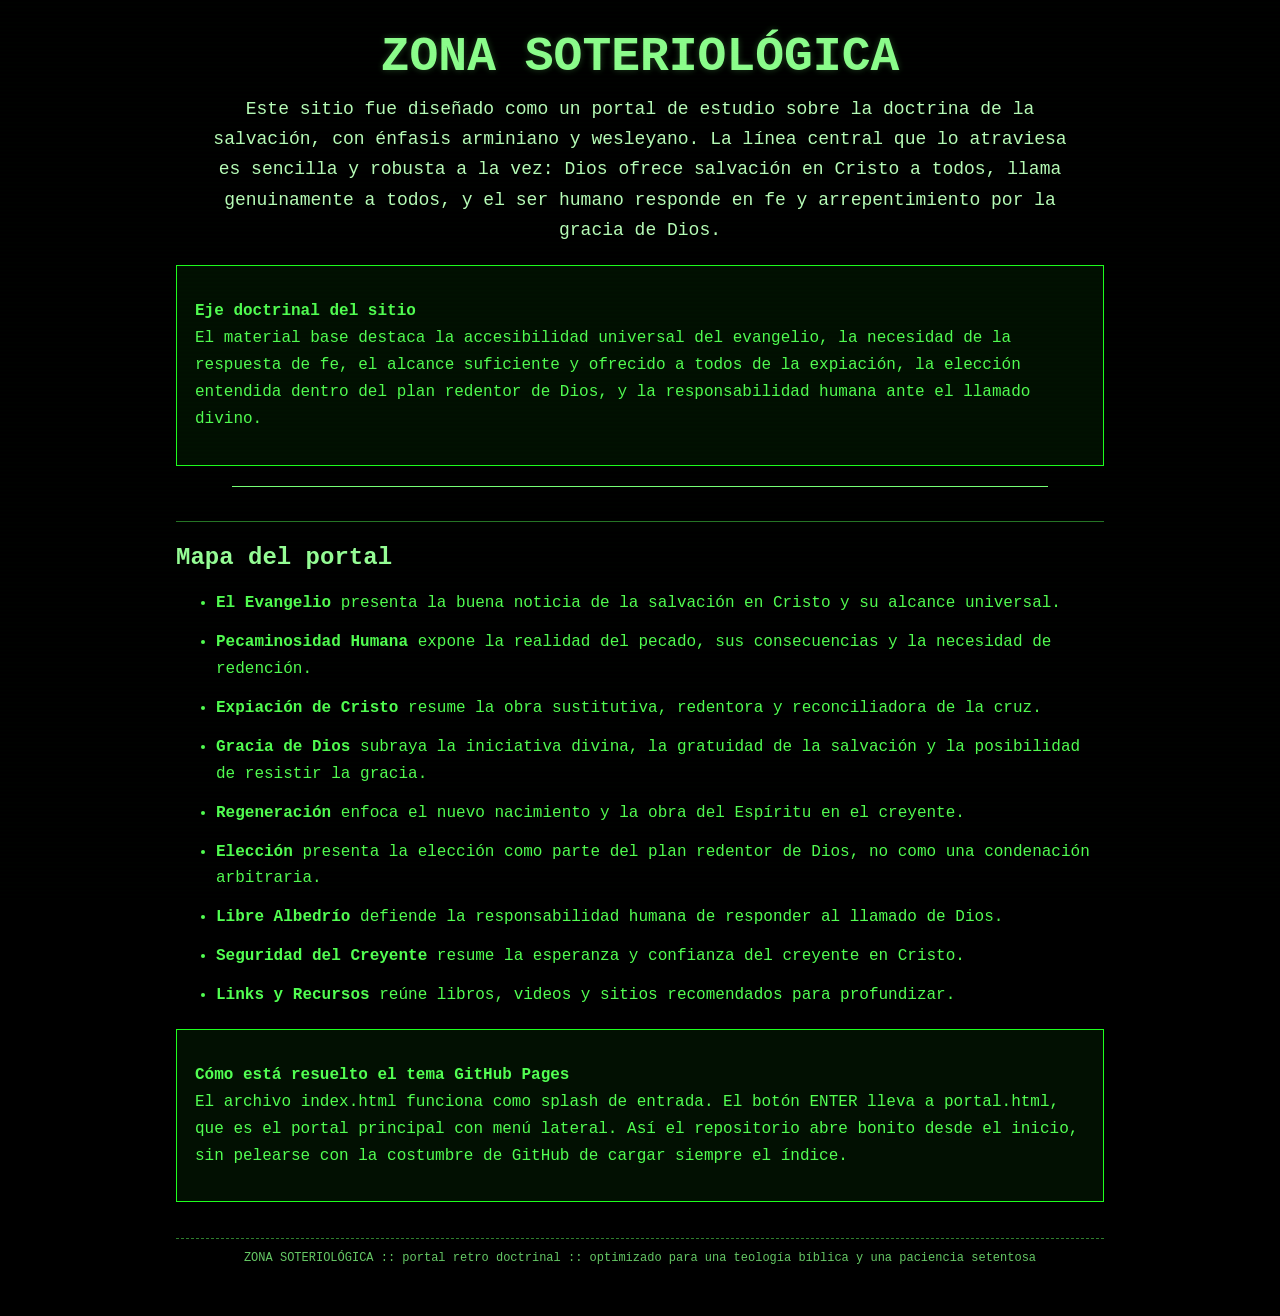
==== home.html @ 1f623d82 "Add files via upload" ====
<!DOCTYPE html>
<html lang="es">
<head>
  <meta charset="UTF-8">
  <meta name="viewport" content="width=device-width, initial-scale=1.0">
  <link rel="stylesheet" href="estilos.css">
  <title>Home</title>
</head>
<body>
  <div class="page">
    <h1>ZONA SOTERIOLÓGICA</h1>
    <p class="lead">Este sitio fue diseñado como un portal de estudio sobre la doctrina de la salvación, con énfasis arminiano y wesleyano. La línea central que lo atraviesa es sencilla y robusta a la vez: Dios ofrece salvación en Cristo a todos, llama genuinamente a todos, y el ser humano responde en fe y arrepentimiento por la gracia de Dios.</p>
    <div class="quote-box">
      <p><strong>Eje doctrinal del sitio</strong><br>
      El material base destaca la accesibilidad universal del evangelio, la necesidad de la respuesta de fe, el alcance suficiente y ofrecido a todos de la expiación, la elección entendida dentro del plan redentor de Dios, y la responsabilidad humana ante el llamado divino.</p>
    </div>
    <hr class="rule">
    <h2>Mapa del portal</h2>
    <ul class="inline-list">
      <li><strong>El Evangelio</strong> presenta la buena noticia de la salvación en Cristo y su alcance universal.</li>
      <li><strong>Pecaminosidad Humana</strong> expone la realidad del pecado, sus consecuencias y la necesidad de redención.</li>
      <li><strong>Expiación de Cristo</strong> resume la obra sustitutiva, redentora y reconciliadora de la cruz.</li>
      <li><strong>Gracia de Dios</strong> subraya la iniciativa divina, la gratuidad de la salvación y la posibilidad de resistir la gracia.</li>
      <li><strong>Regeneración</strong> enfoca el nuevo nacimiento y la obra del Espíritu en el creyente.</li>
      <li><strong>Elección</strong> presenta la elección como parte del plan redentor de Dios, no como una condenación arbitraria.</li>
      <li><strong>Libre Albedrío</strong> defiende la responsabilidad humana de responder al llamado de Dios.</li>
      <li><strong>Seguridad del Creyente</strong> resume la esperanza y confianza del creyente en Cristo.</li>
      <li><strong>Links y Recursos</strong> reúne libros, videos y sitios recomendados para profundizar.</li>
    </ul>
    <div class="note-box">
      <p><strong>Cómo está resuelto el tema GitHub Pages</strong><br>
      El archivo <code>index.html</code> funciona como splash de entrada. El botón ENTER lleva a <code>portal.html</code>, que es el portal principal con menú lateral. Así el repositorio abre bonito desde el inicio, sin pelearse con la costumbre de GitHub de cargar siempre el índice.</p>
    </div>
    <div class="footer-mini">ZONA SOTERIOLÓGICA :: portal retro doctrinal :: optimizado para una teología bíblica y una paciencia setentosa</div>
  </div>
</body>
</html>
---- estilos.css ----
:root{
  --bg:#000000;
  --panel:#031a03;
  --line:#1cff1c;
  --text:#52ff52;
  --text-dim:#36c936;
  --accent:#8bff8b;
  --warn:#d3ff00;
}
*{box-sizing:border-box}
html,body{margin:0;padding:0;background:var(--bg);color:var(--text);font-family:"Courier New", Courier, monospace;}
a{color:var(--accent);text-decoration:underline;}
a:hover{background:#093809;color:#d9ffd9;}
body::before{
  content:"";
  position:fixed; inset:0;
  background:
    linear-gradient(rgba(0,0,0,0.0), rgba(0,0,0,0.08) 50%, rgba(0,255,0,0.03) 51%, rgba(0,0,0,0.08));
  background-size:100% 4px;
  pointer-events:none;
  opacity:.32;
}
.starfield{
  background:#000 radial-gradient(circle at 10% 20%, rgba(0,255,0,.15) 0 1px, transparent 1px),
             radial-gradient(circle at 30% 80%, rgba(0,255,0,.18) 0 1px, transparent 1px),
             radial-gradient(circle at 60% 30%, rgba(160,255,160,.15) 0 1px, transparent 1px),
             radial-gradient(circle at 80% 70%, rgba(0,255,0,.18) 0 1px, transparent 1px),
             radial-gradient(circle at 90% 10%, rgba(0,255,0,.12) 0 1px, transparent 1px);
  background-size: 200px 200px, 260px 260px, 180px 180px, 240px 240px, 300px 300px;
  animation: drift 40s linear infinite;
}
@keyframes drift { from {background-position:0 0,0 0,0 0,0 0,0 0;} to {background-position:0 300px,0 220px,0 180px,0 250px,0 320px;} }
.blink{animation:blink 1.1s steps(2,start) infinite}
@keyframes blink{50%{opacity:0}}
.center-wrap{max-width:1100px;margin:0 auto;padding:18px 22px}
.splash{min-height:100vh;display:flex;align-items:center;justify-content:center;text-align:center}
.splash-box{width:min(900px,92vw);border:3px double var(--line);background:rgba(0,12,0,.86);padding:28px 26px;box-shadow:0 0 24px rgba(0,255,0,.15), inset 0 0 25px rgba(0,255,0,.08)}
.splash h1{margin:0 0 14px;font-size:clamp(28px,6vw,56px);letter-spacing:3px;color:#9cff9c;text-transform:uppercase;text-shadow:0 0 8px rgba(120,255,120,.35)}
.splash .sub{font-size:15px;line-height:1.55;color:var(--text)}
.splash .mini{font-size:13px;color:var(--text-dim)}
.enter-btn,.retro-btn{display:inline-block;margin-top:22px;padding:12px 22px;border:2px solid var(--line);background:#041804;color:#b6ffb6;text-decoration:none;font-weight:bold;box-shadow:inset 0 0 10px rgba(0,255,0,.1)}
.enter-btn:hover,.retro-btn:hover{background:#0a300a;color:#fff}
.portal-shell{display:grid;grid-template-columns:260px 1fr;min-height:100vh}
.sidebar{background:#13ff13;color:#001500;padding:6px;border-right:4px solid #0a600a}
.side-box{background:#13ff13;border:3px solid #001d00;min-height:calc(100vh - 12px);padding:8px 6px}
.side-title{font-size:14px;font-weight:bold;text-align:center;margin:8px 0 14px;color:#001000;text-transform:uppercase}
.side-link{display:block;padding:10px 8px;margin:0;border-top:2px solid #005f00;color:#001500;text-align:center;text-decoration:underline;font-size:13px}
.side-link:last-of-type{border-bottom:2px solid #005f00}
.side-small{font-size:12px;text-align:center;margin-top:18px;color:#003900;line-height:1.5}
.content-area{background:#000}
.topbar{padding:10px 20px;border-bottom:2px solid var(--line);font-size:13px;color:var(--text-dim);display:flex;justify-content:space-between;gap:12px;align-items:center}
.main-frame{width:100%;height:calc(100vh - 45px);border:0;background:#000}
.page{max-width:980px;margin:0 auto;padding:24px 26px 50px}
.page h1{font-size:clamp(28px,5vw,48px);text-align:center;text-transform:uppercase;color:#8dff8d;margin:6px 0 10px;text-shadow:0 0 7px rgba(130,255,130,.25)}
.page h2{font-size:24px;color:#97ff97;margin-top:34px;border-top:1px solid #267726;padding-top:22px}
.page h3{font-size:19px;color:#abffab;margin-top:24px}
.page p,.page li{font-size:16px;line-height:1.68}
.page .lead{font-size:18px;text-align:center;max-width:860px;margin:0 auto 18px;color:#b9ffb9}
.rule{border:0;border-top:1px solid #77ff77;margin:20px auto;width:88%}
.note-box,.link-box,.quote-box{border:1px solid #1eff1e;background:#021002;padding:16px 18px;margin:20px 0}
.link-grid{display:grid;grid-template-columns:repeat(auto-fit,minmax(240px,1fr));gap:14px}
.badge{display:inline-block;border:1px solid var(--line);padding:3px 8px;font-size:12px;margin:0 6px 8px 0}
.footer-mini{margin-top:36px;padding-top:12px;border-top:1px dashed #2e7f2e;color:#65c865;font-size:12px;text-align:center}
.inline-list li{margin-bottom:12px}
.banner-row{display:flex;flex-wrap:wrap;gap:8px;justify-content:center;margin:18px 0}
.banner{display:inline-flex;align-items:center;justify-content:center;width:88px;height:31px;border:1px solid #52ff52;background:#051805;color:#c9ffc9;font-size:10px;text-decoration:none;text-align:center;padding:3px;line-height:1.1}
.code-ish{font-size:13px;color:#9afc9a;background:#021002;border:1px dashed #2ea52e;padding:10px}
@media (max-width: 900px){
  .portal-shell{grid-template-columns:1fr}
  .sidebar{border-right:0;border-bottom:4px solid #0a600a}
  .side-box{min-height:auto}
  .main-frame{height:78vh}
}
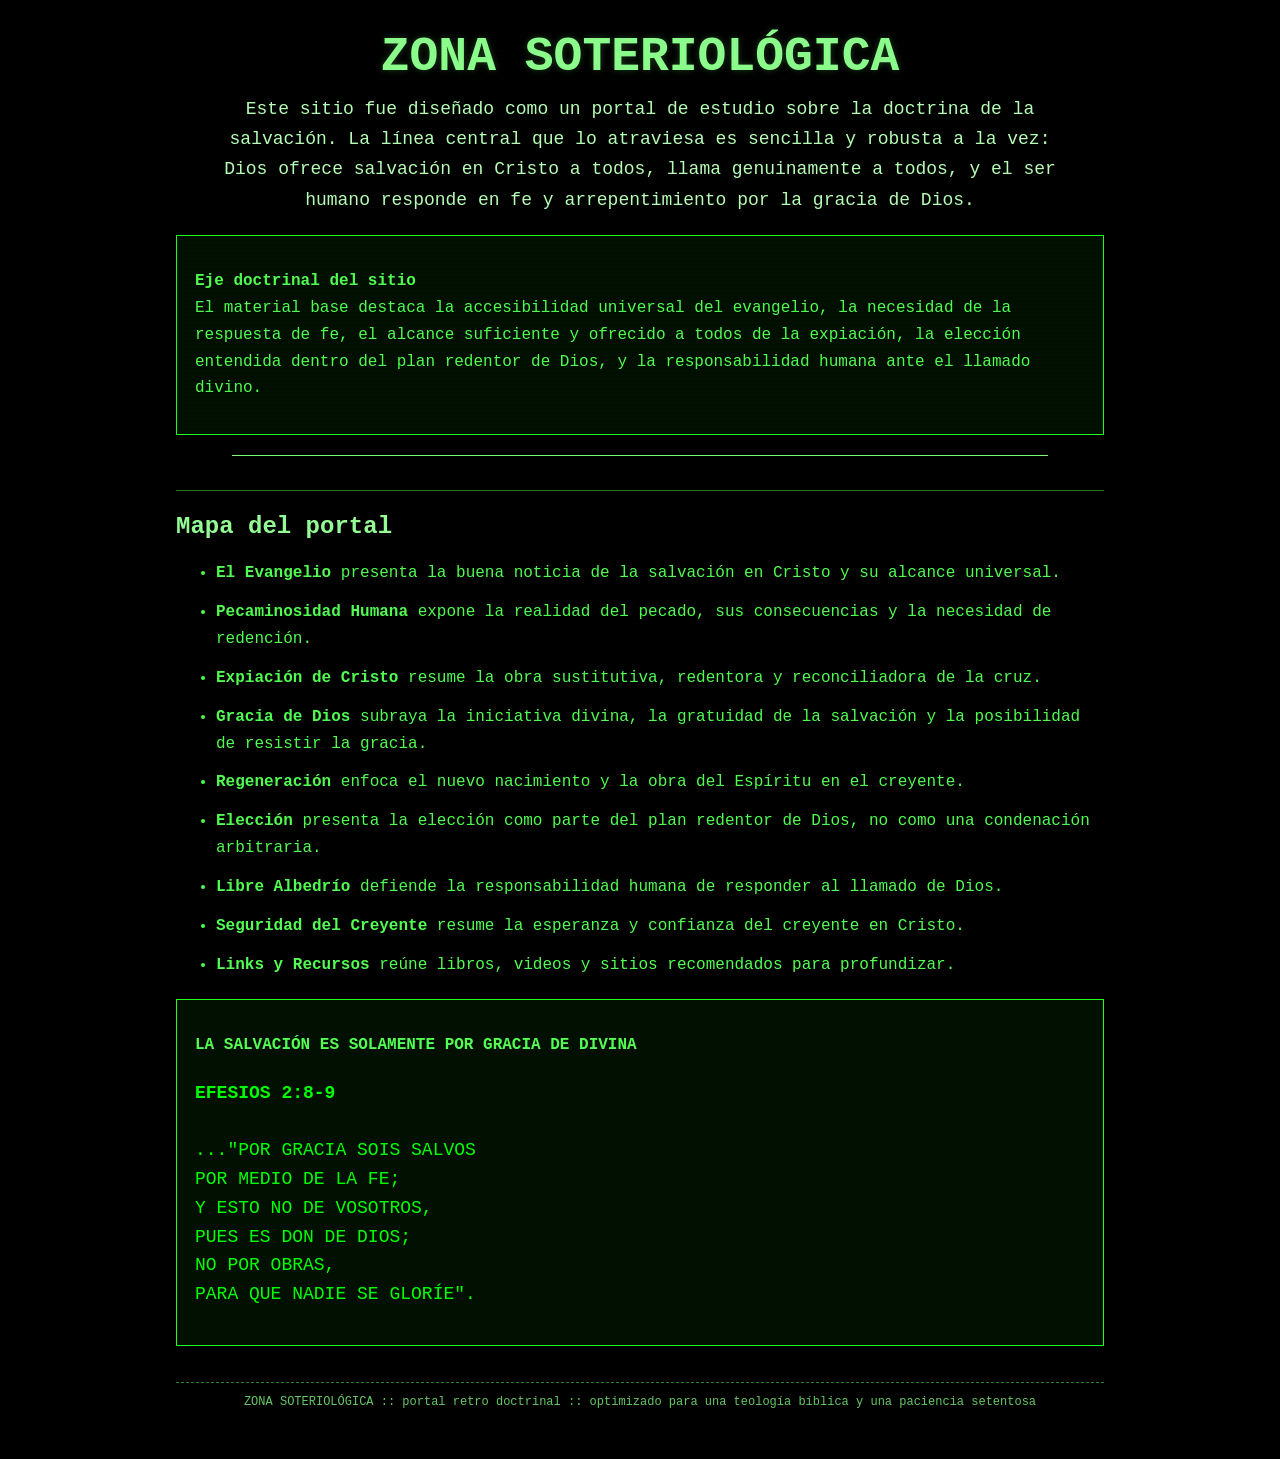
==== commit f44f9cae: "Update home.html" ====
--- a/home.html
+++ b/home.html
@@ -9,7 +9,7 @@
 <body>
   <div class="page">
     <h1>ZONA SOTERIOLÓGICA</h1>
-    <p class="lead">Este sitio fue diseñado como un portal de estudio sobre la doctrina de la salvación, con énfasis arminiano y wesleyano. La línea central que lo atraviesa es sencilla y robusta a la vez: Dios ofrece salvación en Cristo a todos, llama genuinamente a todos, y el ser humano responde en fe y arrepentimiento por la gracia de Dios.</p>
+    <p class="lead">Este sitio fue diseñado como un portal de estudio sobre la doctrina de la salvación. La línea central que lo atraviesa es sencilla y robusta a la vez: Dios ofrece salvación en Cristo a todos, llama genuinamente a todos, y el ser humano responde en fe y arrepentimiento por la gracia de Dios.</p>
     <div class="quote-box">
       <p><strong>Eje doctrinal del sitio</strong><br>
       El material base destaca la accesibilidad universal del evangelio, la necesidad de la respuesta de fe, el alcance suficiente y ofrecido a todos de la expiación, la elección entendida dentro del plan redentor de Dios, y la responsabilidad humana ante el llamado divino.</p>
@@ -28,8 +28,24 @@
       <li><strong>Links y Recursos</strong> reúne libros, videos y sitios recomendados para profundizar.</li>
     </ul>
     <div class="note-box">
-      <p><strong>Cómo está resuelto el tema GitHub Pages</strong><br>
-      El archivo <code>index.html</code> funciona como splash de entrada. El botón ENTER lleva a <code>portal.html</code>, que es el portal principal con menú lateral. Así el repositorio abre bonito desde el inicio, sin pelearse con la costumbre de GitHub de cargar siempre el índice.</p>
+      <p><strong>LA SALVACIÓN ES SOLAMENTE POR GRACIA DE DIVINA</strong><br>
+      <div style="font-family:'Courier New', Courier, monospace;
+            color:#00ff00;
+            font-size:18px;
+            line-height:1.6;
+            text-transform:uppercase;
+            margin:20px 0;">
+
+<b>EFESIOS 2:8-9</b><br><br>
+
+..."POR GRACIA SOIS SALVOS<br>
+POR MEDIO DE LA FE;<br>
+Y ESTO NO DE VOSOTROS,<br>
+PUES ES DON DE DIOS;<br>
+NO POR OBRAS,<br>
+PARA QUE NADIE SE GLORÍE".
+
+</div>
     </div>
     <div class="footer-mini">ZONA SOTERIOLÓGICA :: portal retro doctrinal :: optimizado para una teología bíblica y una paciencia setentosa</div>
   </div>
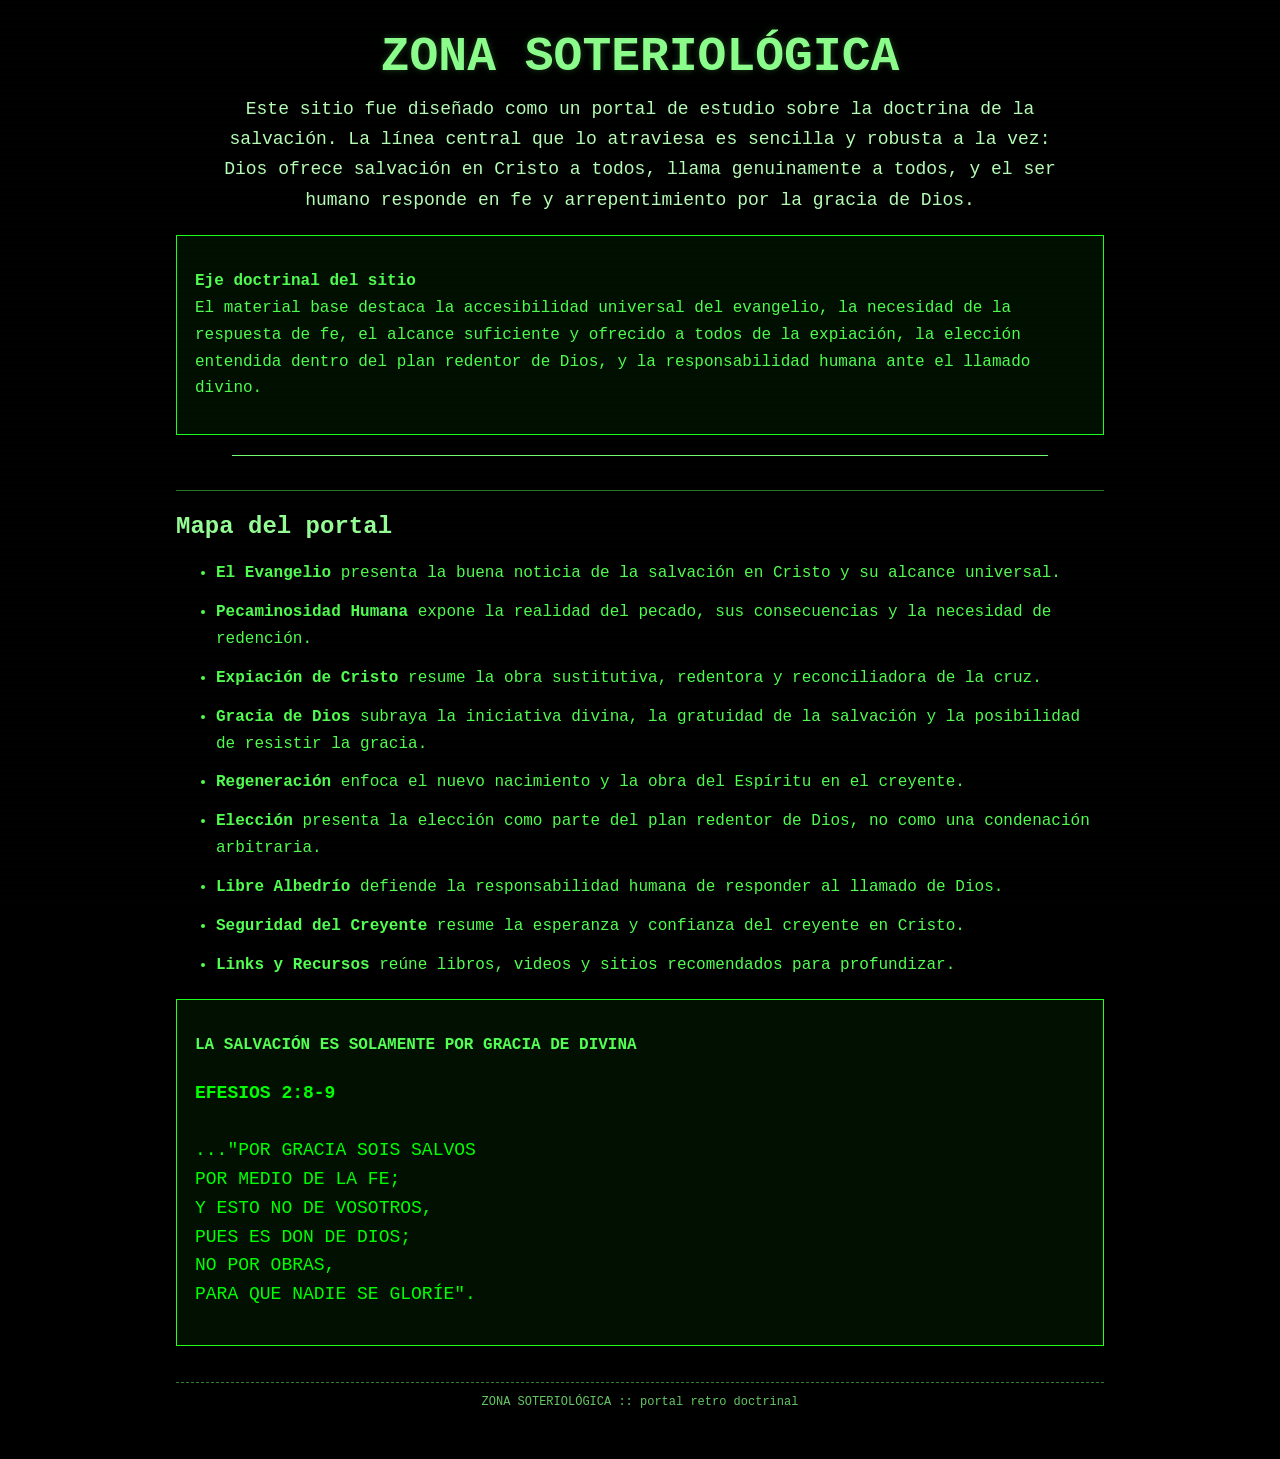
==== commit 4f4adf0a: "Update home.html" ====
--- a/home.html
+++ b/home.html
@@ -47,7 +47,7 @@
 
 </div>
     </div>
-    <div class="footer-mini">ZONA SOTERIOLÓGICA :: portal retro doctrinal :: optimizado para una teología bíblica y una paciencia setentosa</div>
+    <div class="footer-mini">ZONA SOTERIOLÓGICA :: portal retro doctrinal</div>
   </div>
 </body>
 </html>
